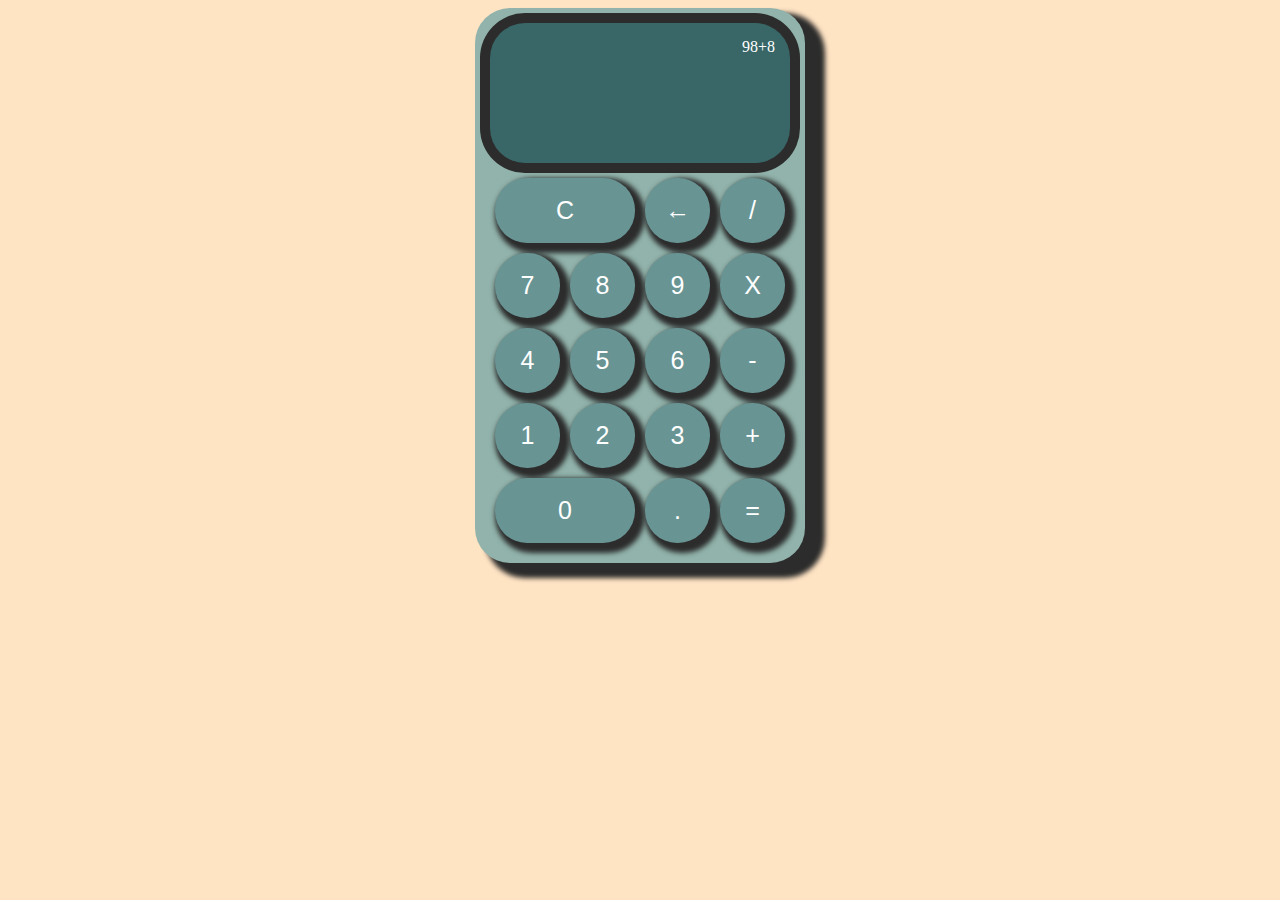
==== html/calcualdoraCompleta.html @ 3da73e6b "Calcualdora completa" ====
<!DOCTYPE html>
<html lang="en">

<head>
    <meta charset="UTF-8">
    <meta name="viewport" content="width=device-width, initial-scale=1.0">
    <title>Document</title>

    <link rel="stylesheet" href="../css/calculadora.css">
</head>

<body>

    <header></header>
    <nav></nav>
    <section>
        <div class="container">

            <div class="calculadora">

                <div class="display">98+8</div>

                
                <button class="col-2">C</button>
                <button>&larr;</button>
                <button>/</button>
                <button>7</button>
                <button>8</button>
                <button>9</button>
                <button>X</button>
                <button>4</button>
                <button>5</button>
                <button>6</button>
                <button>-</button>
                <button>1</button>
                <button>2</button>
                <button>3</button>
                <button>+</button>
                <button class="col-2">0</button>
                <button>.</button>
                <button>=</button>
                
              
            </div>

        </div>
    </section>
    <footer></footer>



</body>

</html>
---- css/calculadora.css ----
.container {
    display: flex;
    /*siempre va a ser fijo*/
    justify-content: center;
    /*la propiedad siempre va a ser fija y el valor depende de lo que necesite en este caso es center*/
    align-items: center;
    /*coincide con el contenido*/
}


.calculadora {
    display: grid;
    /*Esta propiedad grid, a todos los elementos que estan en una lista seguida los prepapara para
                    que sean desplegados o visualizados como una grilla(cuadricula)*/

    /*grid-template-columns: 75px 75px 75px 75px;*/
    /*Le dice a los elementos en la grilla cuantas columnas va a tener, al poner 3 valores la grilla tiene 3 columnas*/
    grid-template-columns: repeat(4, 75px);


    /*grid-template-rows: 150px 75px 75px 75px 75px 75px;*/
    /*Le dice a los elementos en la grilla cuantas filas va a tener*/
    grid-template-rows: 150px repeat(5, 75px);

    background: rgb(145, 179, 171);
    padding: 15px;
    border-radius: 35px;

    box-shadow: 15px 10px 5px 5px rgb(44, 44, 44); /*recibe 4 argumentos es para la sombra, quinto argumento es el color*/
}


.display {
    grid-column: span 4;
    /*Se usa para que ocupe 4 espacios*/
    padding: 15px;
    background: rgb(57, 102, 102);
    border-radius: 35px;
    text-align: right;
    margin-bottom: 10px;
    box-shadow: 0px 0px 0px 10px rgb(44, 44, 44); 
    

}

.col-2 {
    grid-column: span 2;
}

button {
    cursor: pointer; /*da un ountero al pasar por el boton*/
    margin: 5px;
    border-radius: 32px;
    border: none;
    background: rgb(105, 148, 148);
    font-size: 25px;
    box-shadow: 5px 5px 5px 5px rgb(44, 44, 44); 
}

button:active{ /*Esto es pseudo clase usado para eventos una vez el boton este activo cambia de color es decir al presionar*/
    background: black;
}

*{ /*Etiqueta de estilo universal*/
    color: white;
}

body {
    background: bisque;
}
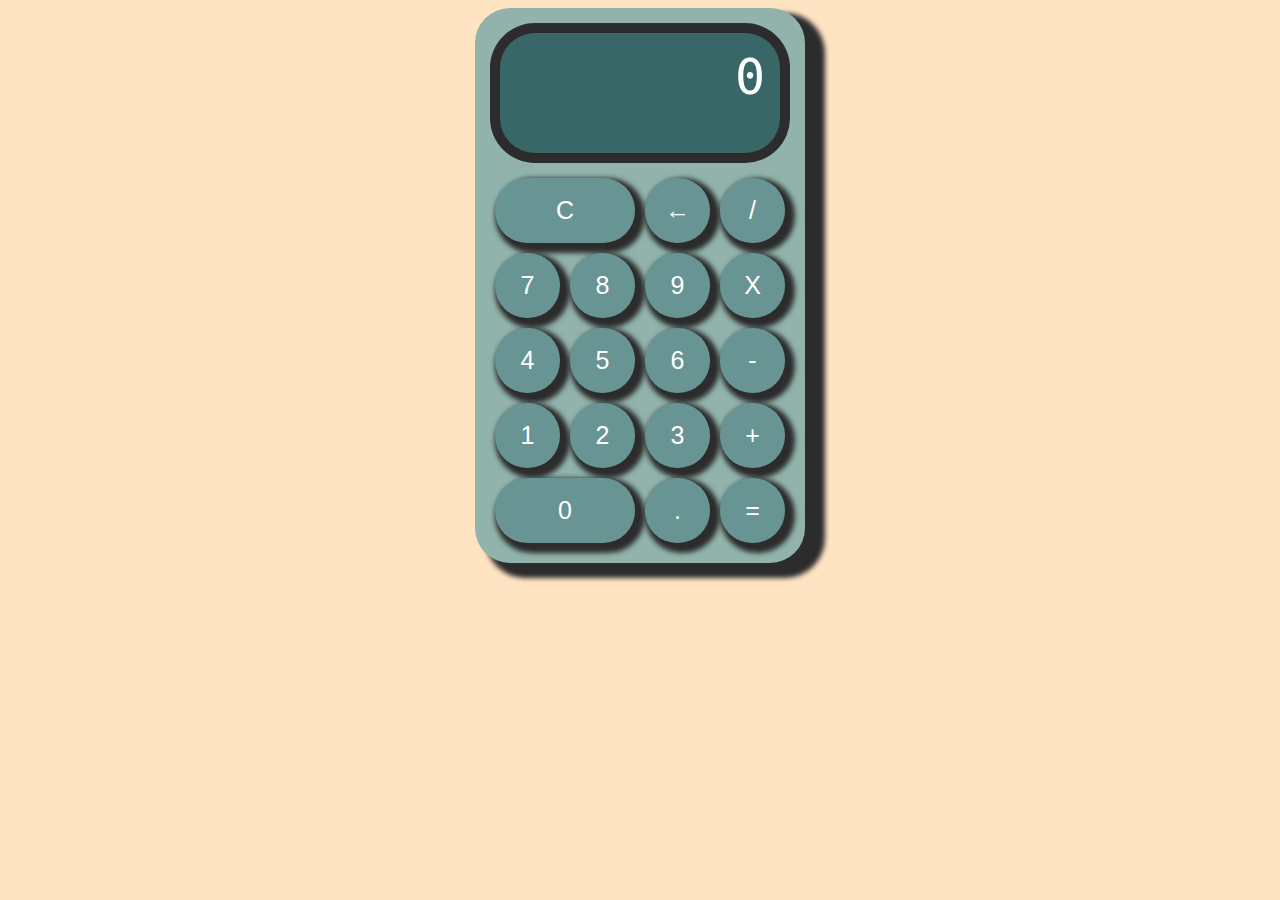
==== commit 2d8e4a2e: "Formulario" ====
--- a/html/calcualdoraCompleta.html
+++ b/html/calcualdoraCompleta.html
@@ -15,34 +15,27 @@
     <nav></nav>
     <section>
         <div class="container">
-
             <div class="calculadora">
-
-                <div class="display">98+8</div>
-
-                
-                <button class="col-2">C</button>
-                <button>&larr;</button>
-                <button>/</button>
-                <button>7</button>
-                <button>8</button>
-                <button>9</button>
-                <button>X</button>
-                <button>4</button>
-                <button>5</button>
-                <button>6</button>
-                <button>-</button>
-                <button>1</button>
-                <button>2</button>
-                <button>3</button>
-                <button>+</button>
-                <button class="col-2">0</button>
-                <button>.</button>
-                <button>=</button>
-                
-              
+                <div id="display" class="display">0</div>
+                <button class="col-2" onclick="clearDisplay()">C</button>
+                <button onclick="backspace()">&larr;</button>
+                <button onclick="setOperation('/')">/</button>
+                <button onclick="appendToDisplay('7')">7</button>
+                <button onclick="appendToDisplay('8')">8</button>
+                <button onclick="appendToDisplay('9')">9</button>
+                <button onclick="setOperation('*')">X</button>
+                <button onclick="appendToDisplay('4')">4</button>
+                <button onclick="appendToDisplay('5')">5</button>
+                <button onclick="appendToDisplay('6')">6</button>
+                <button onclick="setOperation('-')">-</button>
+                <button onclick="appendToDisplay('1')">1</button>
+                <button onclick="appendToDisplay('2')">2</button>
+                <button onclick="appendToDisplay('3')">3</button>
+                <button onclick="setOperation('+')">+</button>
+                <button class="col-2" onclick="appendToDisplay('0')">0</button>
+                <button onclick="appendToDisplay('.')">.</button>
+                <button onclick="calculateResult()">=</button>
             </div>
-
         </div>
     </section>
     <footer></footer>
--- a/css/calculadora.css
+++ b/css/calculadora.css
@@ -26,7 +26,8 @@
     padding: 15px;
     border-radius: 35px;
 
-    box-shadow: 15px 10px 5px 5px rgb(44, 44, 44); /*recibe 4 argumentos es para la sombra, quinto argumento es el color*/
+    box-shadow: 15px 10px 5px 5px rgb(44, 44, 44);
+    /*recibe 4 argumentos es para la sombra, quinto argumento es el color*/
 }
 
 
@@ -37,9 +38,11 @@
     background: rgb(57, 102, 102);
     border-radius: 35px;
     text-align: right;
-    margin-bottom: 10px;
-    box-shadow: 0px 0px 0px 10px rgb(44, 44, 44); 
-    
+    margin: 10px 10px 20px 10px;
+    box-shadow: 0px 0px 0px 10px rgb(44, 44, 44);
+    font-family: monospace;
+    font-size: 50px;
+
 
 }
 
@@ -48,24 +51,28 @@
 }
 
 button {
-    cursor: pointer; /*da un ountero al pasar por el boton*/
+    cursor: pointer;
+    /*da un ountero al pasar por el boton*/
     margin: 5px;
     border-radius: 32px;
     border: none;
     background: rgb(105, 148, 148);
     font-size: 25px;
-    box-shadow: 5px 5px 5px 5px rgb(44, 44, 44); 
+    box-shadow: 5px 5px 5px 5px rgb(44, 44, 44);
 }
 
-button:active{ /*Esto es pseudo clase usado para eventos una vez el boton este activo cambia de color es decir al presionar*/
+button:active {
+    /*Esto es pseudo clase usado para eventos una vez el boton este activo cambia de color es decir al presionar*/
     background: black;
 }
 
-*{ /*Etiqueta de estilo universal*/
+* {
+    /*Etiqueta de estilo universal*/
     color: white;
 }
 
 body {
     background: bisque;
-}
-
+    display: grid;
+    place-items: center;
+}